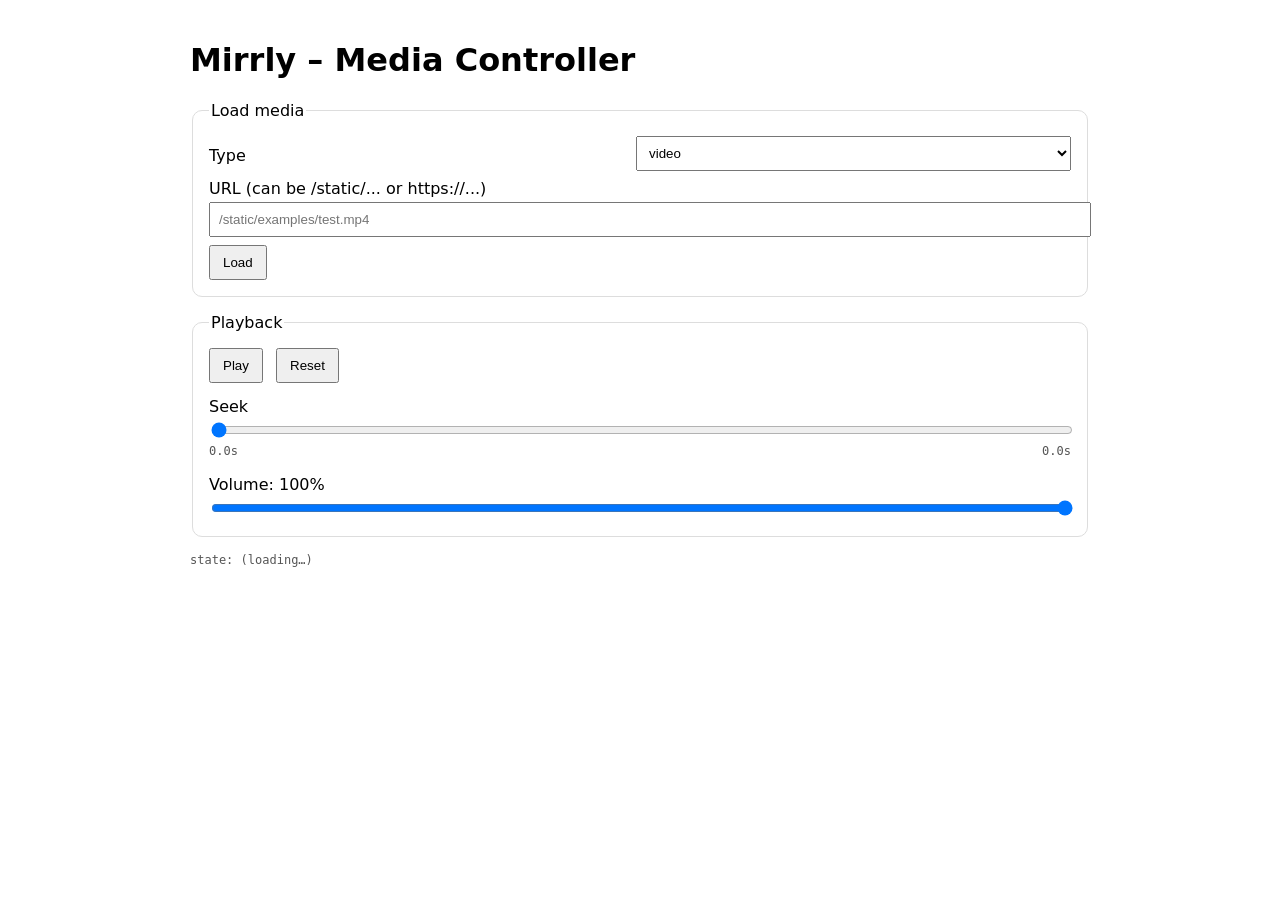
==== templates/control.html @ 2e6eda36 "seed and volume control changes" ====
<!doctype html>
<html>
  <head>
    <meta charset="utf-8" />
    <title>Mirrly — Control</title>
    <meta name="viewport" content="width=device-width, initial-scale=1" />
    <style>
      body { font-family: system-ui, sans-serif; padding: 20px; max-width: 900px; margin: 0 auto; }
      fieldset { border:1px solid #ddd; border-radius:10px; padding:16px; margin-bottom:16px; }
      label { display:block; margin:8px 0 4px; }
      input[type=text], select { width:100%; padding:8px; }
      button { padding:8px 12px; margin-right:8px; }
      .row { display:flex; gap:10px; align-items:center; }
      .row > * { flex:1; }
      #status { font:12px monospace; color:#555; }
    </style>
  </head>
  <body>
    <h1>Mirrly – Media Controller</h1>

    <fieldset>
      <legend>Load media</legend>
      <div class="row">
        <label>Type</label>
        <select id="mediaType">
          <option value="video">video</option>
          <option value="audio">audio</option>
          <option value="image">image</option>
        </select>
      </div>
      <label>URL (can be /static/... or https://...)</label>
      <input id="mediaUrl" type="text" placeholder="/static/examples/test.mp4" />
      <div style="margin-top:8px;">
        <button id="loadBtn">Load</button>
      </div>
    </fieldset>

    <fieldset>
    <legend>Playback</legend>
    <button id="toggleBtn">Play</button>
    <button id="resetBtn" title="Seek to 0s">Reset</button>

    <div style="margin-top:14px;">
        <label for="seekSlider">Seek</label>
        <input id="seekSlider" type="range" min="0" max="0" step="0.1" value="0" style="width:100%;">
        <div style="display:flex; justify-content:space-between; font:12px/1.6 monospace; color:#555;">
        <span id="seekNow">0.0s</span>
        <span id="seekDur">0.0s</span>
        </div>
    </div>

    <div style="margin-top:14px;">
        <label for="volSlider">Volume: <span id="volPct">100%</span></label>
        <input id="volSlider" type="range" min="0" max="100" step="1" value="100" style="width:100%;">
    </div>
    </fieldset>



    <div id="status">state: (loading…)</div>

    <script src="/static/control.js?v=toggle1"></script>
  </body>
</html>
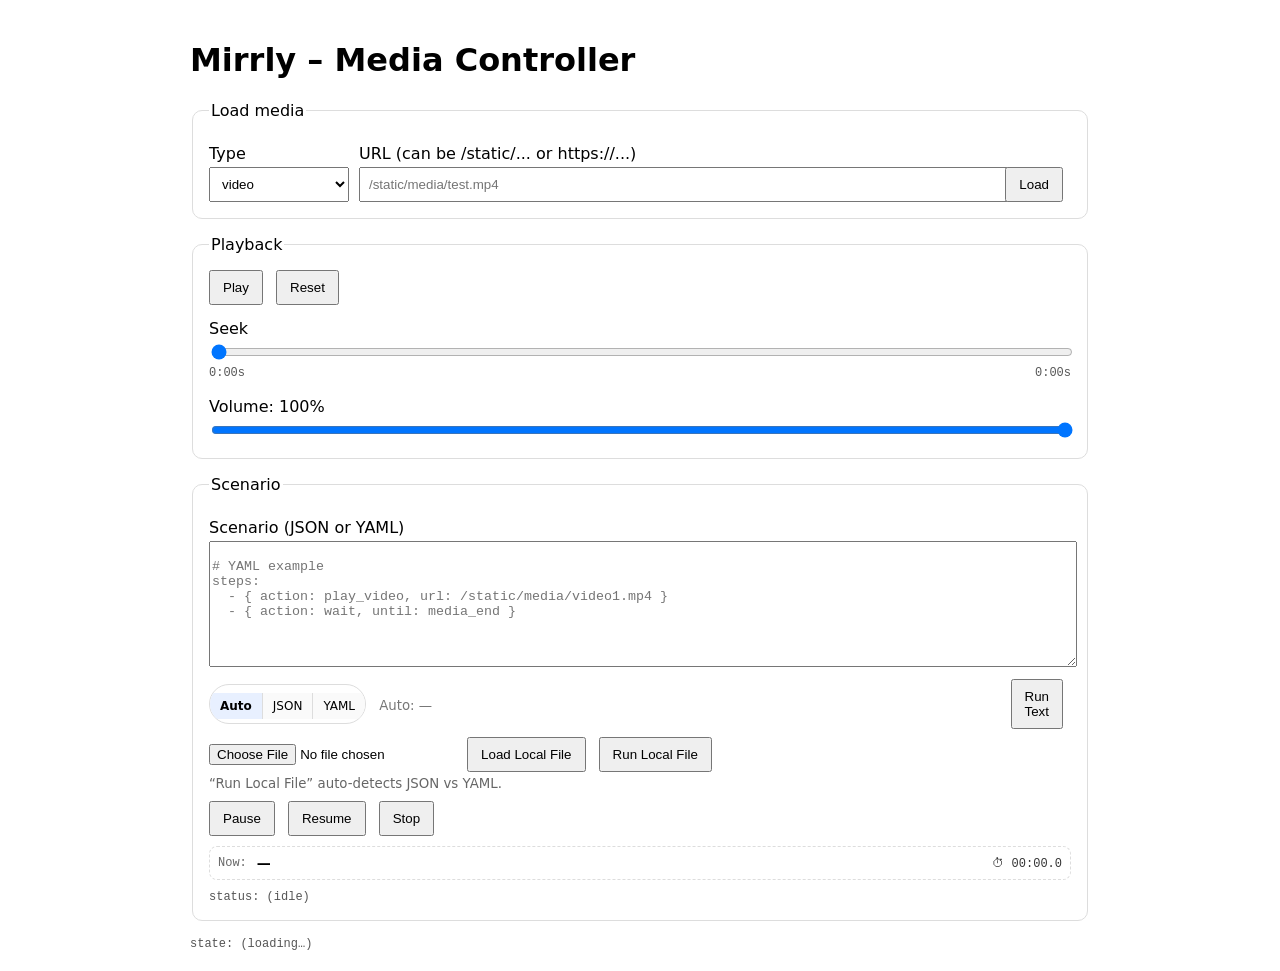
==== commit 4bef249b: "scenario initial" ====
--- a/templates/control.html
+++ b/templates/control.html
@@ -13,52 +13,143 @@
       .row { display:flex; gap:10px; align-items:center; }
       .row > * { flex:1; }
       #status { font:12px monospace; color:#555; }
+      small code { background:#f6f6f6; padding:0 4px; border-radius:4px; }
+
+      /* segmented control for format */
+      .seg { display:inline-flex; border:1px solid #ddd; border-radius:999px; overflow:hidden; }
+      .seg input { display:none; }
+      .seg label {
+        padding:6px 10px; cursor:pointer; user-select:none; font:12px system-ui, sans-serif;
+        border-right:1px solid #ddd; background:#fafafa;
+      }
+      .seg label:last-of-type { border-right:none; }
+      .seg input:checked + label { background:#e8f0ff; font-weight:600; }
     </style>
   </head>
   <body>
     <h1>Mirrly – Media Controller</h1>
 
+    <!-- Load media -->
     <fieldset>
       <legend>Load media</legend>
       <div class="row">
-        <label>Type</label>
-        <select id="mediaType">
-          <option value="video">video</option>
-          <option value="audio">audio</option>
-          <option value="image">image</option>
-        </select>
-      </div>
-      <label>URL (can be /static/... or https://...)</label>
-      <input id="mediaUrl" type="text" placeholder="/static/examples/test.mp4" />
-      <div style="margin-top:8px;">
-        <button id="loadBtn">Load</button>
+        <div style="flex:0 0 140px;">
+          <label>Type</label>
+          <select id="mediaType">
+            <option value="video">video</option>
+            <option value="audio">audio</option>
+            <option value="image">image</option>
+          </select>
+        </div>
+        <div style="flex:1;">
+          <label>URL (can be /static/... or https://...)</label>
+          <input id="mediaUrl" type="text" placeholder="/static/media/test.mp4" />
+        </div>
+        <div style="flex:0;">
+          <label style="visibility:hidden;">&nbsp;</label>
+          <button id="loadBtn">Load</button>
+        </div>
       </div>
     </fieldset>
 
+    <!-- Playback controls -->
     <fieldset>
-    <legend>Playback</legend>
-    <button id="toggleBtn">Play</button>
-    <button id="resetBtn" title="Seek to 0s">Reset</button>
+      <legend>Playback</legend>
+      <button id="toggleBtn">Play</button>
+      <button id="resetBtn" title="Seek to 0s">Reset</button>
 
-    <div style="margin-top:14px;">
+      <div style="margin-top:14px;">
         <label for="seekSlider">Seek</label>
         <input id="seekSlider" type="range" min="0" max="0" step="0.1" value="0" style="width:100%;">
         <div style="display:flex; justify-content:space-between; font:12px/1.6 monospace; color:#555;">
-        <span id="seekNow">0.0s</span>
-        <span id="seekDur">0.0s</span>
+          <span id="seekNow">0:00s</span>
+          <span id="seekDur">0:00s</span>
         </div>
-    </div>
+      </div>
 
-    <div style="margin-top:14px;">
+      <div style="margin-top:14px;">
         <label for="volSlider">Volume: <span id="volPct">100%</span></label>
         <input id="volSlider" type="range" min="0" max="100" step="1" value="100" style="width:100%;">
-    </div>
+      </div>
     </fieldset>
 
+    <!-- Scenario controls -->
+    <fieldset>
+      <legend>Scenario</legend>
 
+      <!-- Paste JSON or YAML -->
+      <label for="scenarioText">Scenario (JSON or YAML)</label>
+      <textarea id="scenarioText" rows="8" style="width:100%; font-family:monospace;"
+        placeholder='
+# YAML example
+steps:
+  - { action: play_video, url: /static/media/video1.mp4 }
+  - { action: wait, until: media_end }
+'></textarea>
+
+      <!-- Format pills + Run Text -->
+      <div class="row" style="margin:8px 0; align-items:center;">
+        <div style="flex:1; text-align:left;">
+          <div id="fmtGroup" class="seg">
+            <input type="radio" name="scenFmt" id="fmtAuto" checked>
+            <label for="fmtAuto">Auto</label>
+
+            <input type="radio" name="scenFmt" id="fmtJson">
+            <label for="fmtJson">JSON</label>
+
+            <input type="radio" name="scenFmt" id="fmtYaml">
+            <label for="fmtYaml">YAML</label>
+          </div>
+          <small id="fmtHint" style="margin-left:8px; color:#777; font:12px;">Auto: —</small>
+        </div>
+        <div style="flex:0; text-align:right;">
+          <button id="scenRunBtn" title="Run the text above">Run Text</button>
+        </div>
+      </div>
+
+      <!-- Local file helpers -->
+      <div style="margin:8px 0;">
+        <input id="scenFile" type="file" accept=".json,.yaml,.yml">
+        <button id="scenLoadLocalBtn" title="Load selected file content into the textbox">Load Local File</button>
+        <button id="scenRunLocalBtn"  title="Parse & run selected file directly">Run Local File</button>
+        <small style="color:#666; display:block; margin-top:4px;">
+          “Run Local File” auto-detects JSON vs YAML.
+        </small>
+      </div>
+
+      <!-- Server-side file 
+      <label for="scenPath">Server file path (e.g., <code>scenarios/lesson1.yaml</code>)</label>
+      <input id="scenPath" type="text" placeholder="scenarios/lesson1.yaml" style="width:100%;">
+      <div style="margin:8px 0;">
+        <button id="scenRunFileBtn">Run File</button>
+      </div> -->
+
+      <!-- Scenario runner controls -->
+      <div style="margin:10px 0;">
+        <button id="scenPauseBtn">Pause</button>
+        <button id="scenResumeBtn">Resume</button>
+        <button id="scenStopBtn">Stop</button>
+      </div>
+
+      <!-- Now/elapsed indicator -->
+      <div id="nowWrap" style="display:flex; align-items:center; gap:10px; padding:8px; border:1px dashed #ddd; border-radius:8px; margin:10px 0;">
+        <div style="font:12px monospace; color:#666;">Now:</div>
+        <div style="flex:1; font:14px system-ui;">
+          <strong id="nowActionLabel">—</strong>
+          <small id="nowExtra" style="color:#777; margin-left:6px;"></small>
+        </div>
+        <div style="font:12px monospace; color:#333;">⏱ <span id="nowElapsed">00:00.0</span></div>
+      </div>
+
+      <!-- Live scenario status -->
+      <div id="scenarioStatus" style="font:12px monospace; color:#555;">
+        status: (idle)
+      </div>
+    </fieldset>
 
     <div id="status">state: (loading…)</div>
 
-    <script src="/static/control.js?v=toggle1"></script>
+    <!-- cache-bust while developing -->
+    <script src="/static/control.js?v=scenario-yaml-2"></script>
   </body>
 </html>
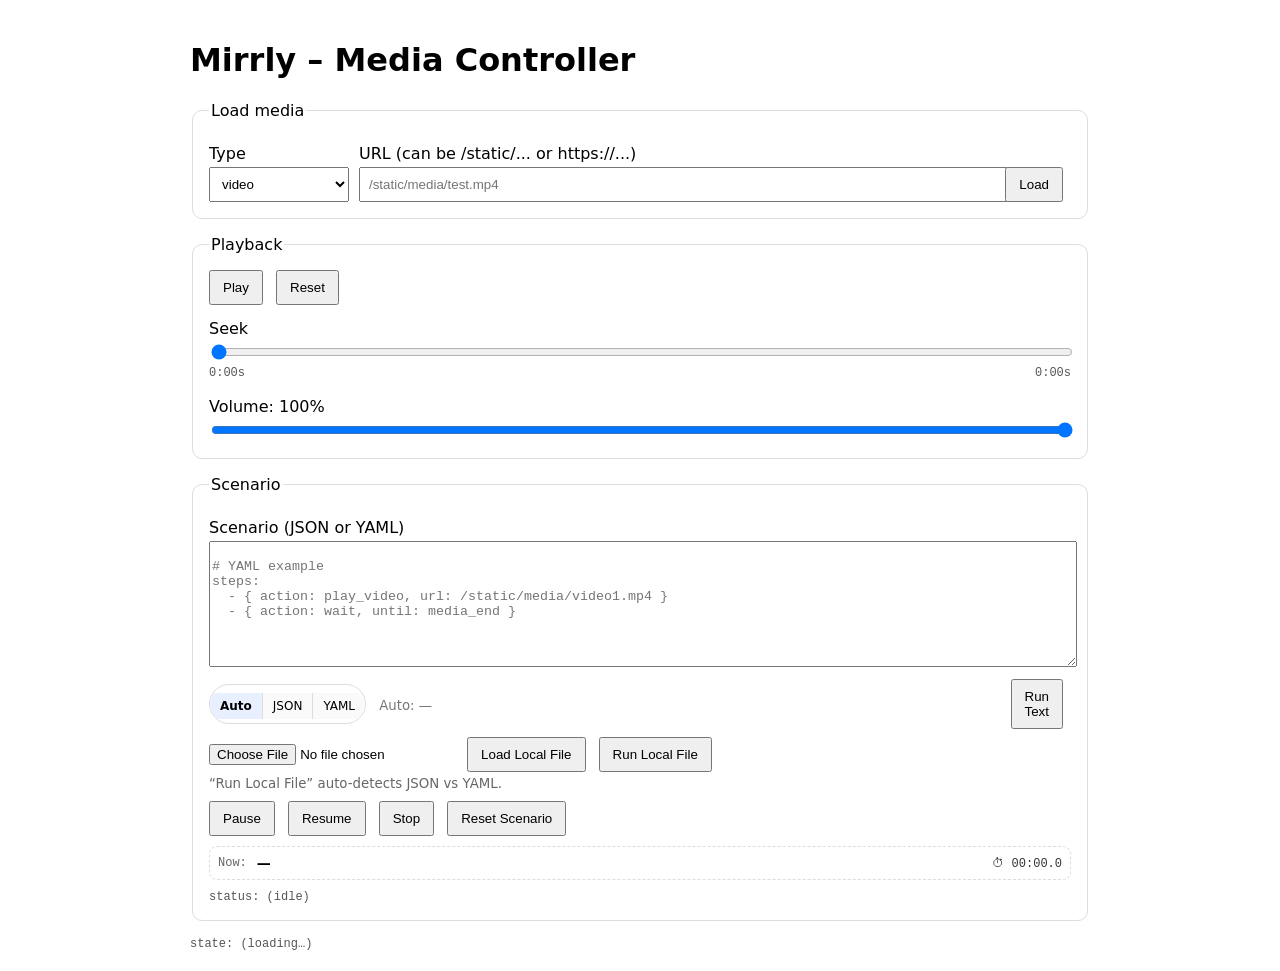
==== commit ccfc8cb1: "pause/play changes." ====
--- a/templates/control.html
+++ b/templates/control.html
@@ -126,10 +126,12 @@
 
       <!-- Scenario runner controls -->
       <div style="margin:10px 0;">
-        <button id="scenPauseBtn">Pause</button>
+        <button id="scenPauseBtn"> Pause</button>
         <button id="scenResumeBtn">Resume</button>
         <button id="scenStopBtn">Stop</button>
+        <button id="scenResetBtn" title="Restart scenario from step 0">Reset Scenario</button>
       </div>
+
 
       <!-- Now/elapsed indicator -->
       <div id="nowWrap" style="display:flex; align-items:center; gap:10px; padding:8px; border:1px dashed #ddd; border-radius:8px; margin:10px 0;">
